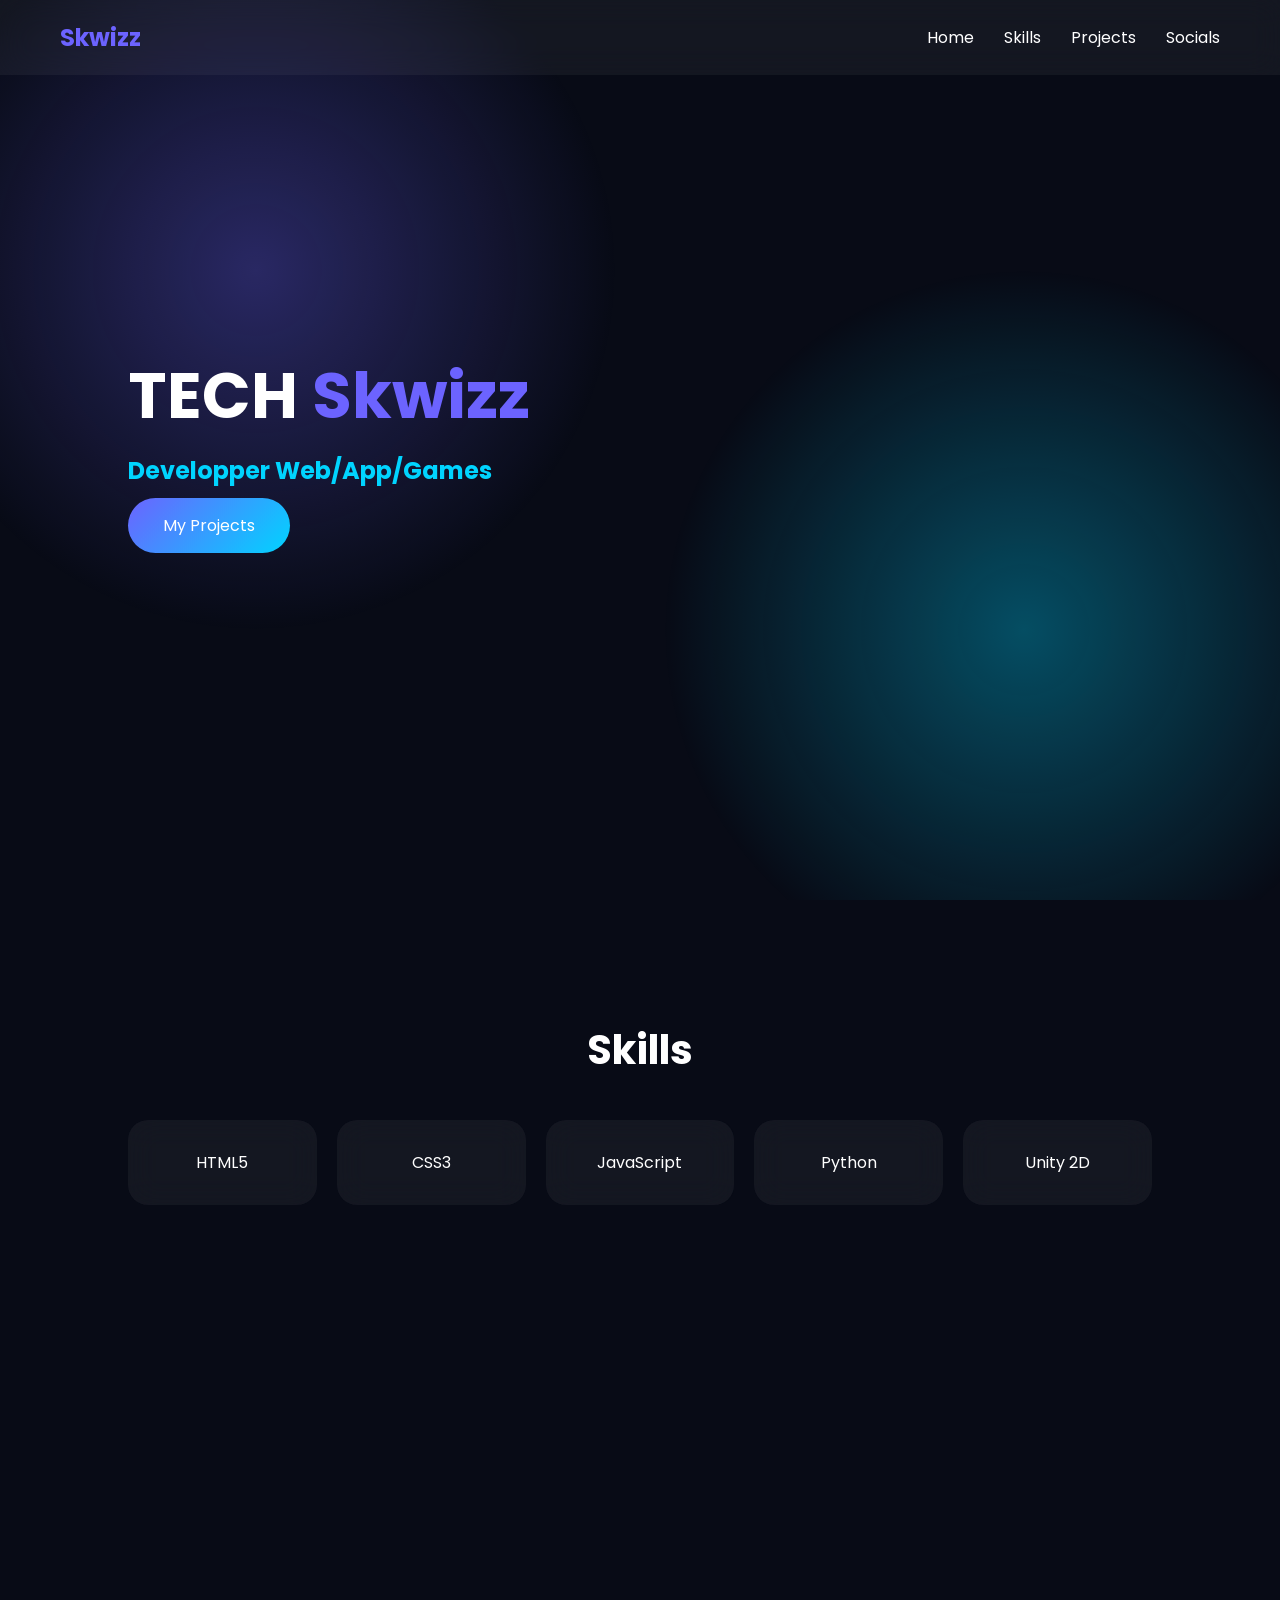
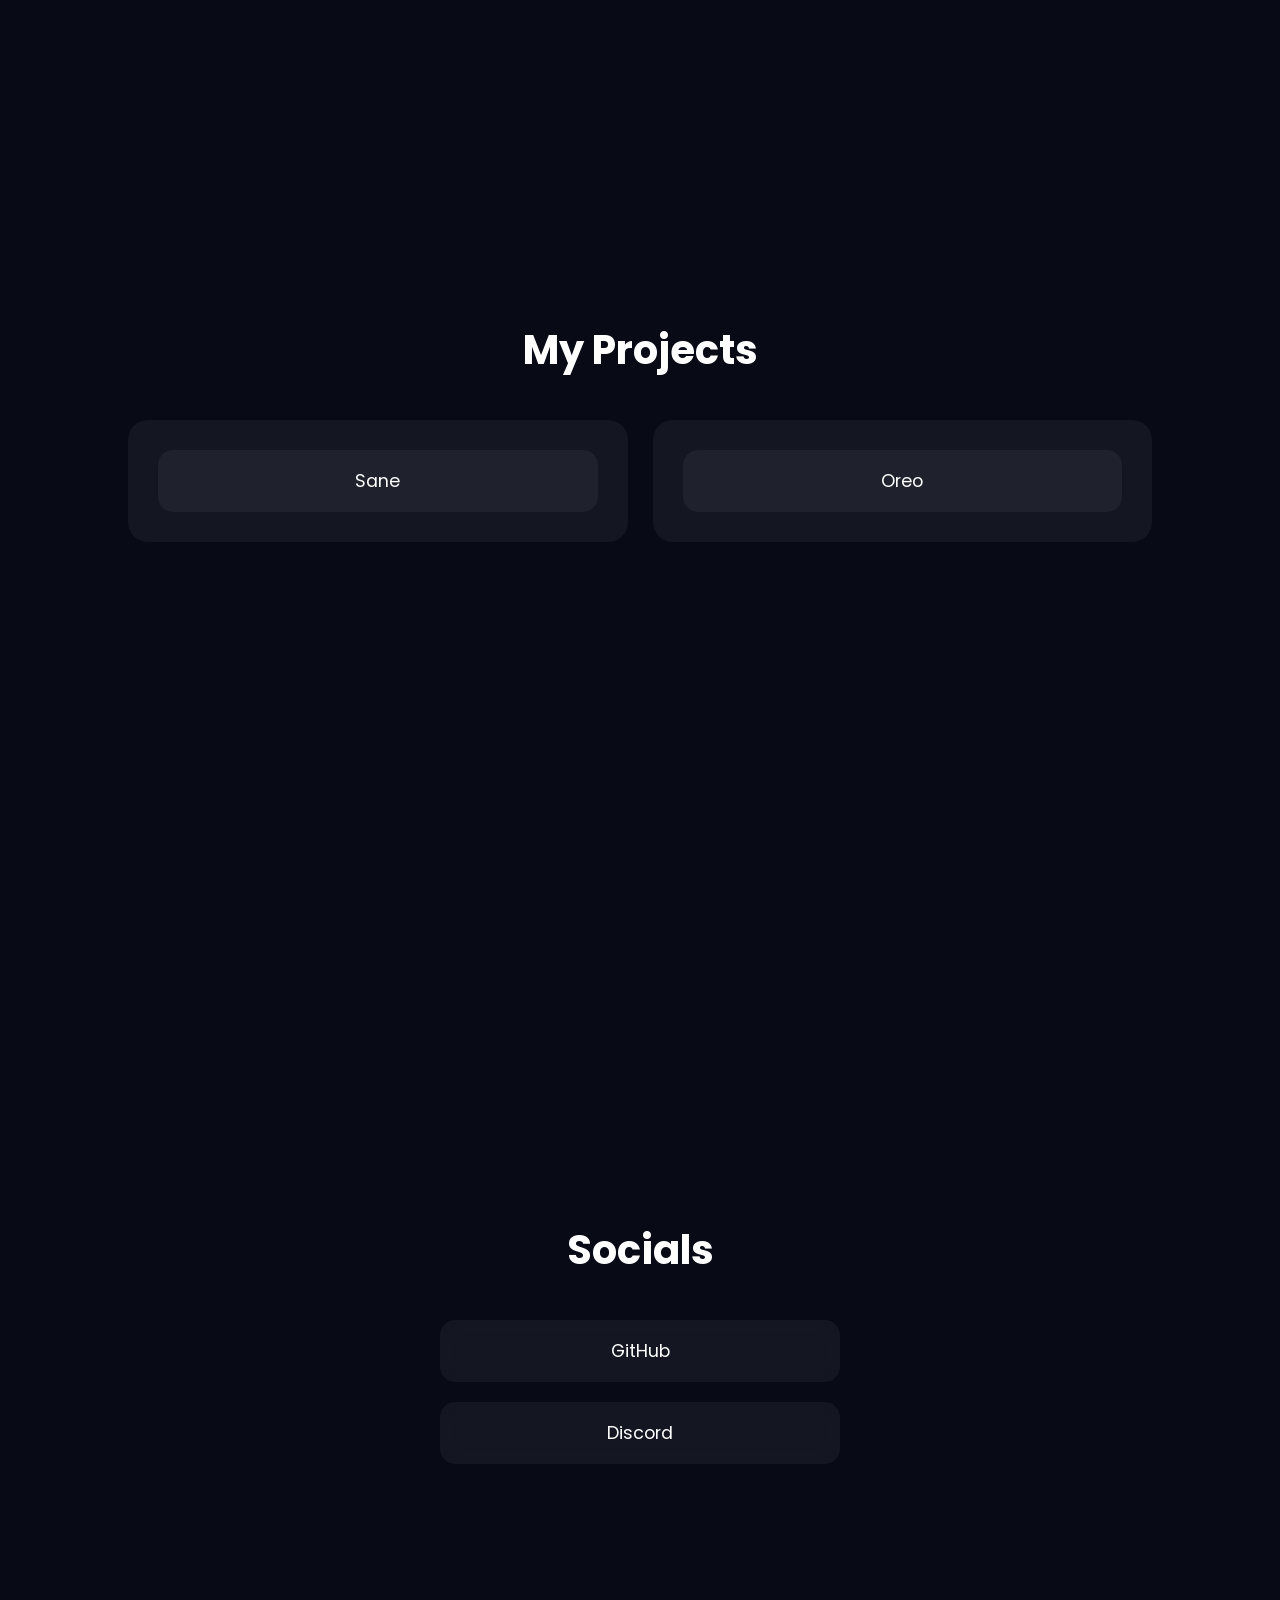
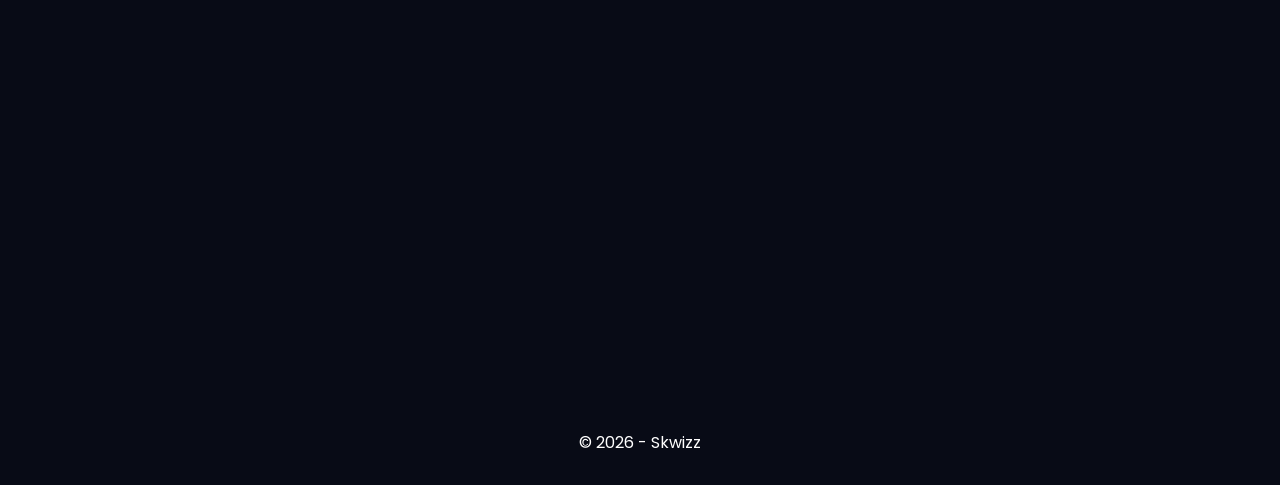
==== index.html @ 49764647 "Add files via upload" ====
<!DOCTYPE html>
<html lang="fr">
<head>
    <meta charset="UTF-8">
    <meta name="viewport" content="width=device-width, initial-scale=1.0">
    <title>Skwizz</title>

    <link rel="stylesheet" href="style.css">

    <link href="https://fonts.googleapis.com/css2?family=Poppins:wght@300;400;500;600;700&display=swap" rel="stylesheet">
</head>
<body>

    <div class="bg-animation"></div>

    <header>
        <nav>
            <h2 class="logo">Skwizz</h2>

            <ul>
                <li><a href="#home">Home</a></li>
                
                <li><a href="#skills">Skills</a></li>
                <li><a href="#projects">Projects</a></li>
                
                <li><a href="#socials">Socials</a></li>
            </ul>
        </nav>
    </header>

    <section id="home" class="hero">
        <div class="hero-content reveal">
            <h1>TECH<span> Skwizz</span></h1>
            <h2>Developper Web/App/Games</h2>
            

            <a href="#projects" class="btn">My Projects</a>
        </div>
    </section>

    

    <section id="skills" class="skills reveal">
        <h2>Skills</h2>

        <div class="skills-grid">
            <div class="card">HTML5</div>
            <div class="card">CSS3</div>
            <div class="card">JavaScript</div>
            <div class="card">Python</div>
            <div class="card">Unity 2D</div>
            
        </div>
    </section>

    <section id="projects" class="projects reveal">
        <h2>My Projects</h2>

        <div class="projects-grid">

            <div class="project-card">
                 <a href="sane.html" target="blank" class="link-item">
            Sane
        </a>
                
            </div>
            <div class="project-card">
                 <a href="oreo.html" target="blank" class="link-item">
            Oreo
        </a>
                
            </div>

            

        </div>
    </section>

<section id="socials" class="socials-reveal reveal">

    <h2>Socials</h2>

    <div class="links">

        <a href="https://github.com/Skwizzz" target="blank" class="link-item">
            GitHub
        </a>

        <a href="https://discord.gg/kUcrw5yC" target="_blank" class="link-item">
            Discord
        </a>

    </div>

</section>

    <footer>
        <p>© 2026 - Skwizz</p>
    </footer>

    <script src="script.js"></script>

</body>
</html>
---- style.css ----
*{
    margin:0;
    padding:0;
    box-sizing:border-box;
    scroll-behavior:smooth;
}

body{
    font-family:'Poppins',sans-serif;
    background:#080b16;
    color:white;
    overflow-x:hidden;
}

.bg-animation{
    position:fixed;
    width:100%;
    height:100%;
    background:
    radial-gradient(circle at 20% 30%, #6c63ff55, transparent 30%),
    radial-gradient(circle at 80% 70%, #00d4ff55, transparent 30%);
    z-index:-1;
}

header{
    position:fixed;
    top:0;
    width:100%;
    backdrop-filter:blur(15px);
    background:rgba(255,255,255,0.05);
    z-index:1000;
}

nav{
    max-width:1200px;
    margin:auto;
    padding:20px;
    display:flex;
    justify-content:space-between;
    align-items:center;
}

.logo{
    color:#6c63ff;
}

nav ul{
    display:flex;
    list-style:none;
    gap:30px;
}

nav a{
    text-decoration:none;
    color:white;
    transition:.3s;
}

nav a:hover{
    color:#6c63ff;
}

section{
    min-height:100vh;
    padding:120px 10%;
}

.hero{
    display:flex;
    align-items:center;
}

.hero-content h1{
    font-size:4rem;
}

.hero-content span{
    color:#6c63ff;
}

.hero-content h2{
    margin:10px 0;
    color:#00d4ff;
}

.hero-content p{
    max-width:600px;
    margin-bottom:30px;
}

.btn{
    display:inline-block;
    padding:15px 35px;
    background:linear-gradient(135deg,#6c63ff,#00d4ff);
    color:white;
    text-decoration:none;
    border-radius:50px;
    transition:.4s;
}

.btn:hover{
    transform:translateY(-5px);
    box-shadow:0 10px 25px #6c63ff80;
}

.about,
.skills,
.projects,
.contact{
    text-align:center;
}

.about h2,
.skills h2,
.projects h2,
.contact h2{
    margin-bottom:40px;
    font-size:2.5rem;
}

.skills-grid{
    display:grid;
    grid-template-columns:repeat(auto-fit,minmax(180px,1fr));
    gap:20px;
}

.card{
    padding:30px;
    border-radius:20px;
    background:rgba(255,255,255,.05);
    backdrop-filter:blur(15px);
    transition:.4s;
}

.card:hover{
    transform:translateY(-10px);
    background:rgba(108,99,255,.2);
}

.projects-grid{
    display:grid;
    grid-template-columns:repeat(auto-fit,minmax(280px,1fr));
    gap:25px;
}

.project-card{
    padding:30px;
    border-radius:20px;
    background:rgba(255,255,255,.05);
    transition:.4s;
}

.project-card:hover{
    transform:translateY(-10px);
    box-shadow:0 10px 30px rgba(0,212,255,.2);
}

form{
    max-width:600px;
    margin:auto;
    display:flex;
    flex-direction:column;
    gap:20px;
}

input,
textarea{
    padding:15px;
    border:none;
    outline:none;
    border-radius:12px;
    background:rgba(255,255,255,.08);
    color:white;
}

textarea{
    min-height:150px;
}

button{
    padding:15px;
    border:none;
    border-radius:12px;
    cursor:pointer;
    background:linear-gradient(135deg,#6c63ff,#00d4ff);
    color:white;
    font-weight:600;
}

footer{
    text-align:center;
    padding:30px;
}

.reveal{
    opacity:0;
    transform:translateY(60px);
    transition:1s;
}

.reveal.active{
    opacity:1;
    transform:translateY(0);
}

@media(max-width:768px){

    nav{
        flex-direction:column;
        gap:15px;
    }

    nav ul{
        flex-wrap:wrap;
        justify-content:center;
    }

    .hero-content h1{
        font-size:2.5rem;
    }
}
.socials-reveal{
    min-height:100vh;
    padding:120px 10%;
    text-align:center;
}

.socials-reveal h2{
    font-size:2.5rem;
    margin-bottom:40px;
}

.links{
    display:flex;
    flex-direction:column;
    gap:20px;
    max-width:400px;
    margin:auto;
}

.link-item{
    display:block;
    padding:18px 25px;
    border-radius:15px;
    text-decoration:none;
    color:white;
    font-size:1.1rem;

    background:rgba(255,255,255,0.05);
    backdrop-filter:blur(10px);

    transition:0.3s;
}

.link-item:hover{
    transform:translateY(-5px);
    background:rgba(108,99,255,0.25);
    box-shadow:0 10px 25px rgba(0,212,255,0.25);
}
/* ===== PAGE PROJET ===== */

.project-page {
    min-height: 100vh;
    display: flex;
    justify-content: center;
    align-items: center;
    padding: 120px 10%;
}

.project-box {
    max-width: 800px;
    text-align: center;
    padding: 40px;
    border-radius: 25px;

    background: rgba(255,255,255,0.05);
    backdrop-filter: blur(15px);

    box-shadow: 0 10px 40px rgba(0,0,0,0.3);
}

.project-box h1 {
    font-size: 3rem;
    margin-bottom: 20px;
}

.project-box p {
    color: rgba(255,255,255,0.8);
    line-height: 1.6;
    margin-bottom: 25px;
}

/* tags tech */
.tech {
    display: flex;
    justify-content: center;
    gap: 10px;
    flex-wrap: wrap;
    margin-bottom: 30px;
}

.tech span {
    padding: 8px 15px;
    border-radius: 50px;
    background: rgba(108,99,255,0.2);
    font-size: 0.9rem;
}

/* bouton déjà compatible avec .btn */
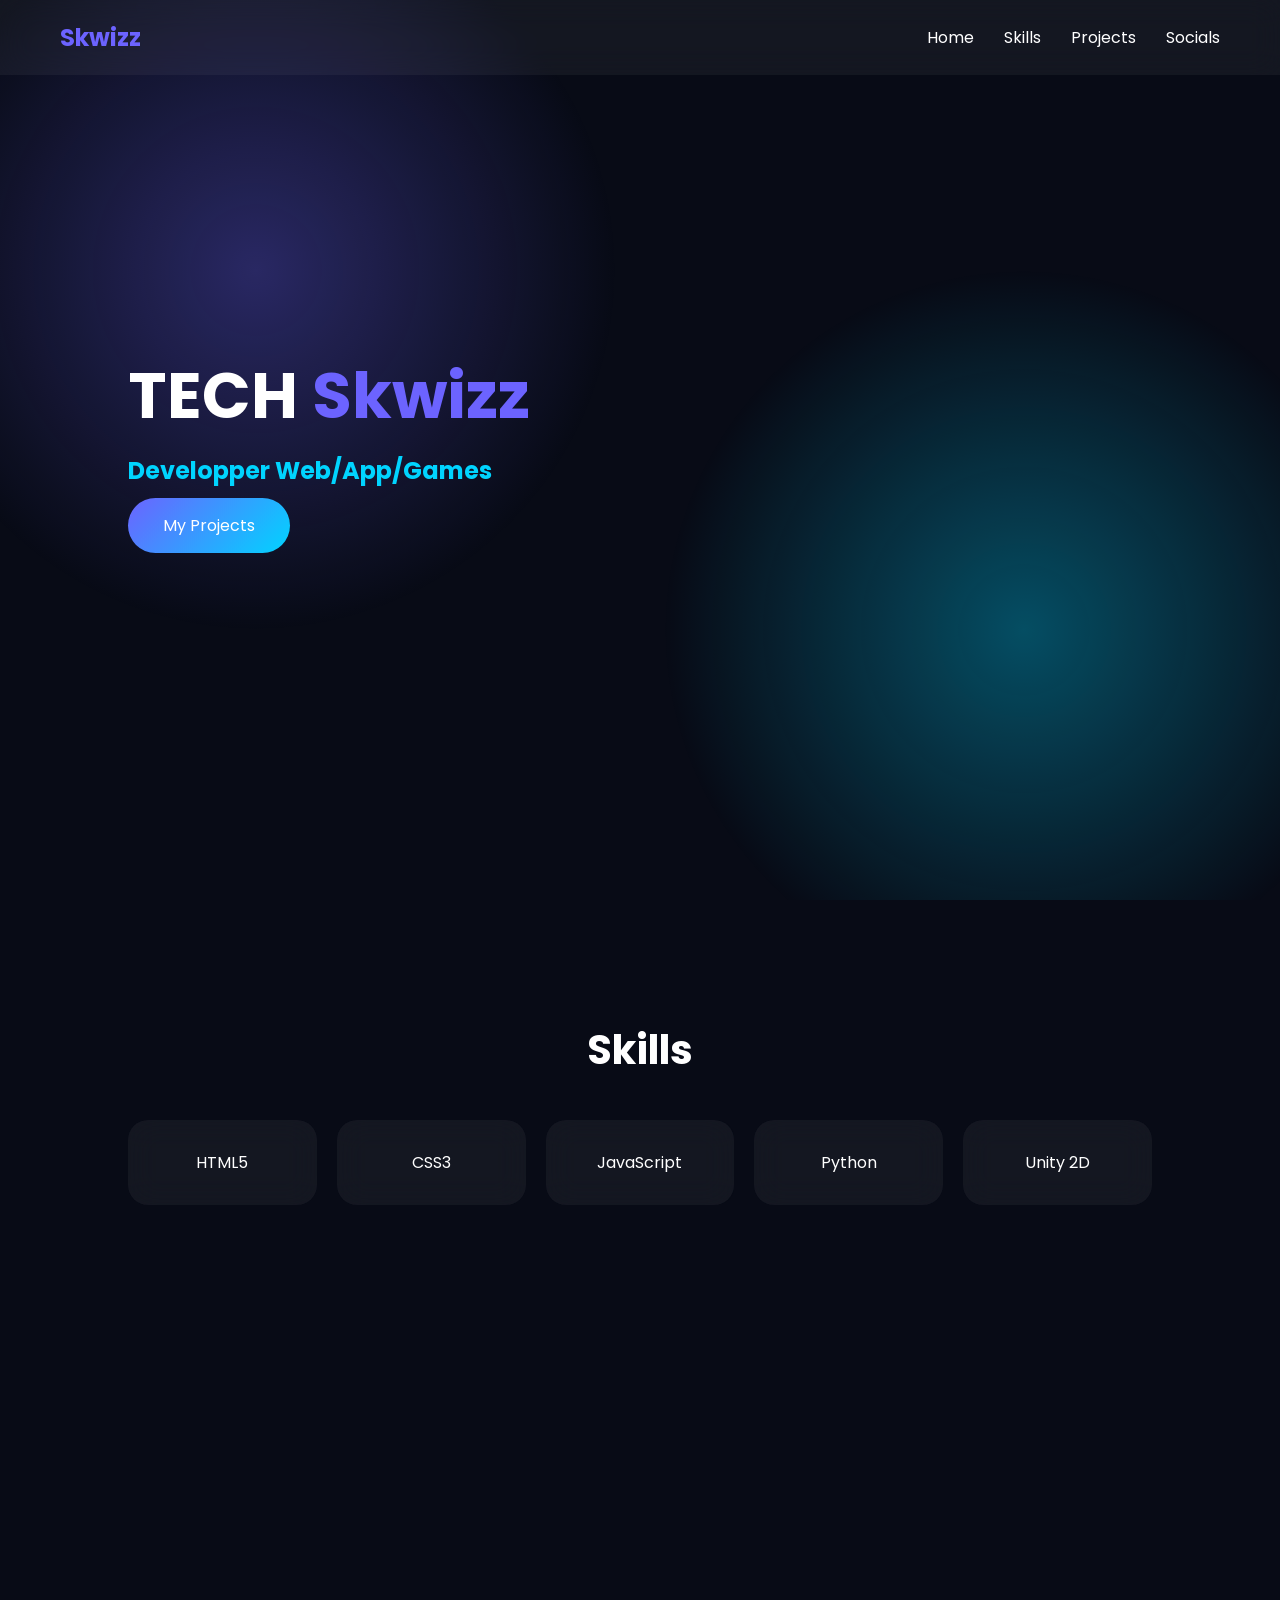
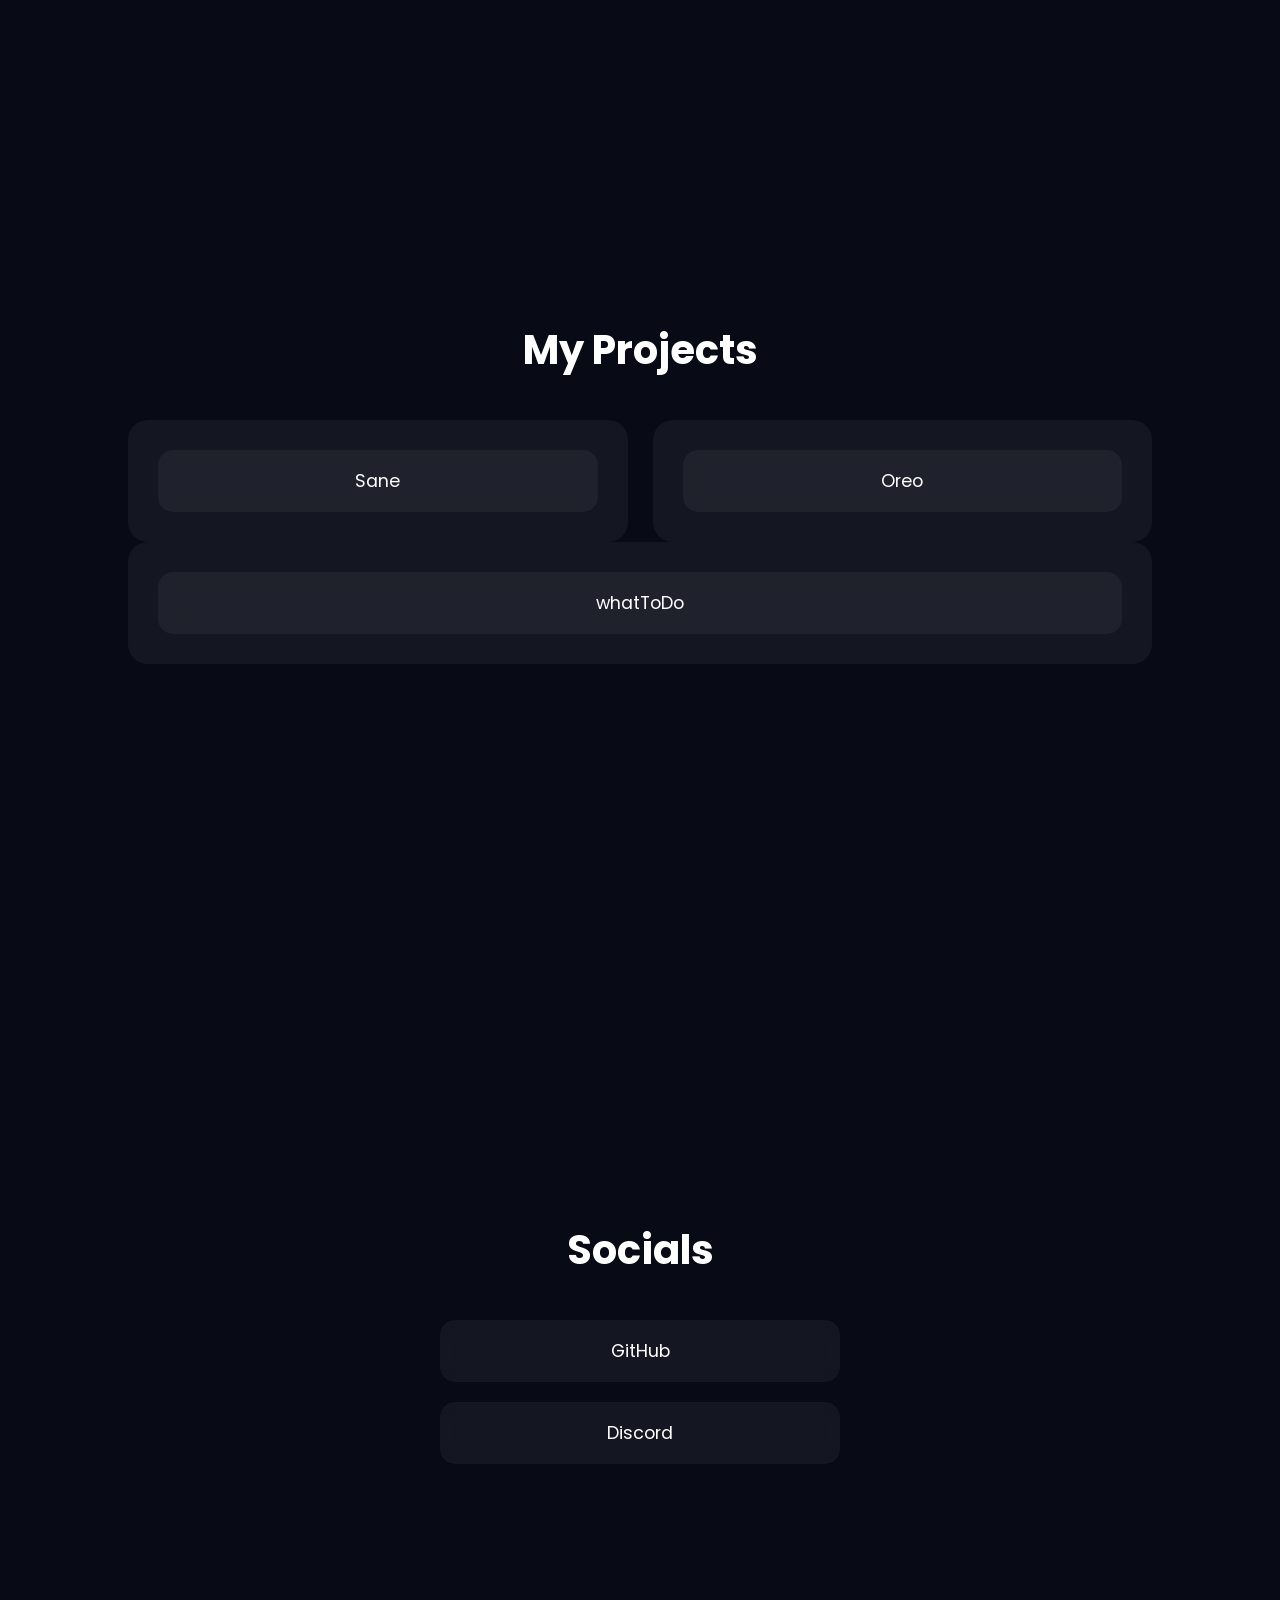
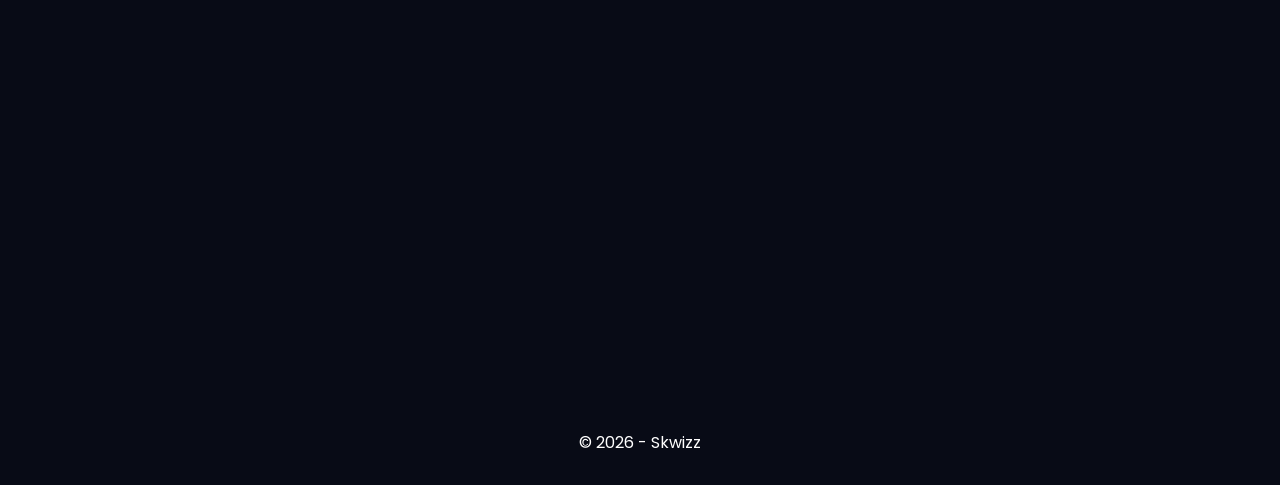
==== commit 0525441d: "Update index.html" ====
--- a/index.html
+++ b/index.html
@@ -70,7 +70,13 @@
         </a>
                 
             </div>
-
+              </div>
+            <div class="project-card">
+                 <a href="whatToDo.html" target="blank" class="link-item">
+            whatToDo
+        </a>
+                
+            </div>
             
 
         </div>
@@ -101,4 +107,4 @@
     <script src="script.js"></script>
 
 </body>
-</html>+</html>
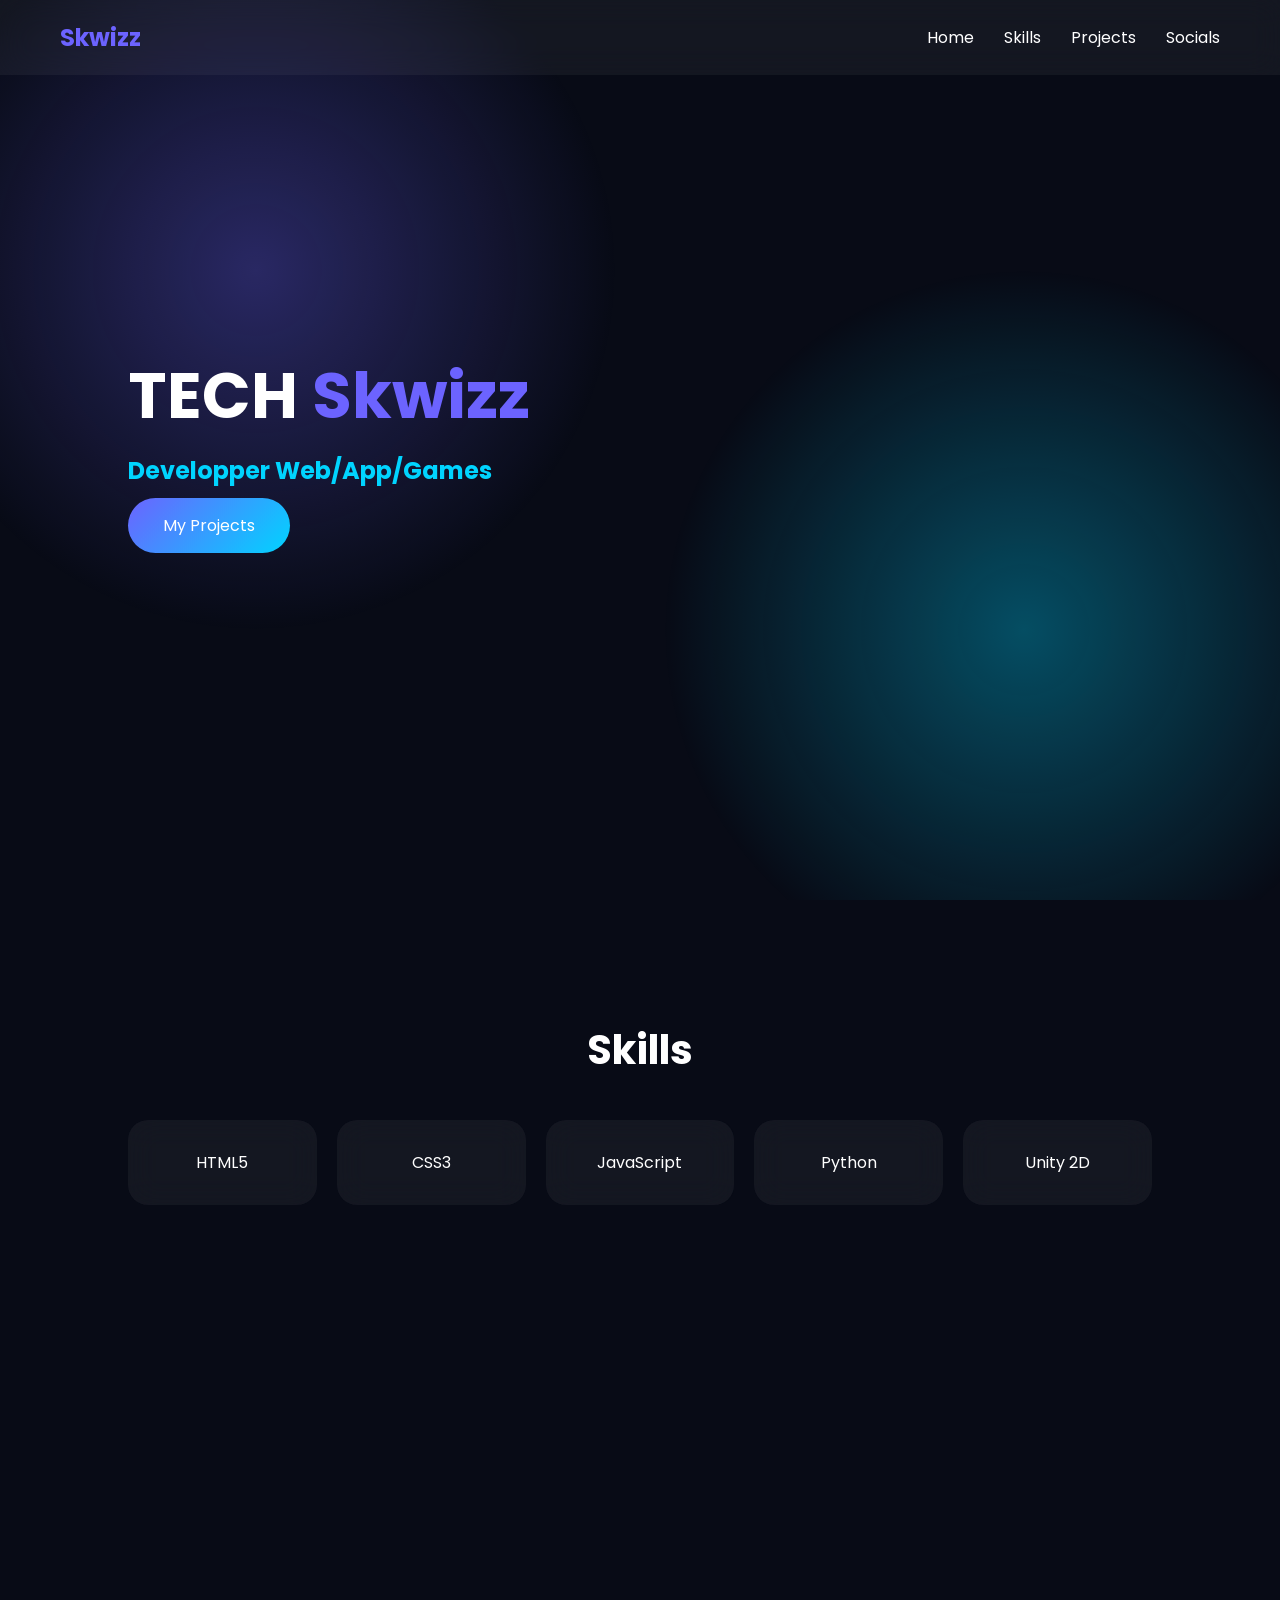
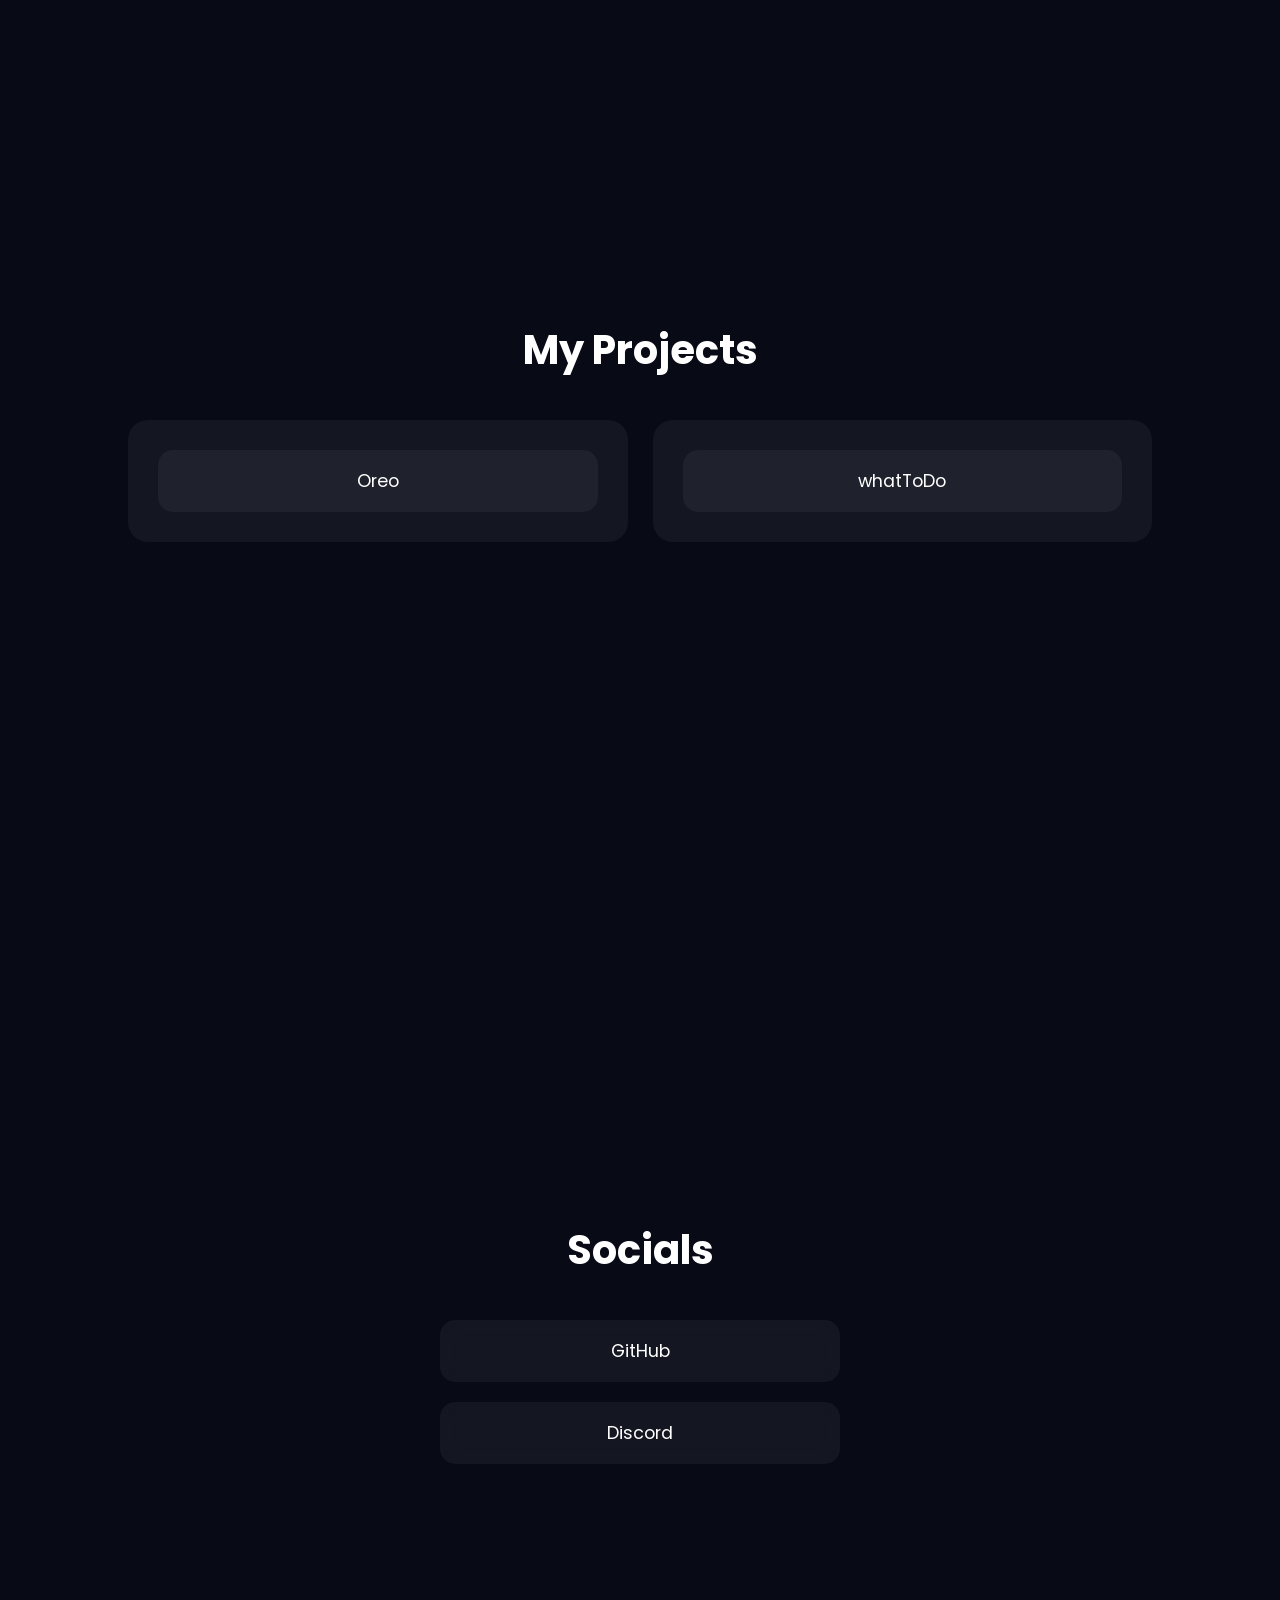
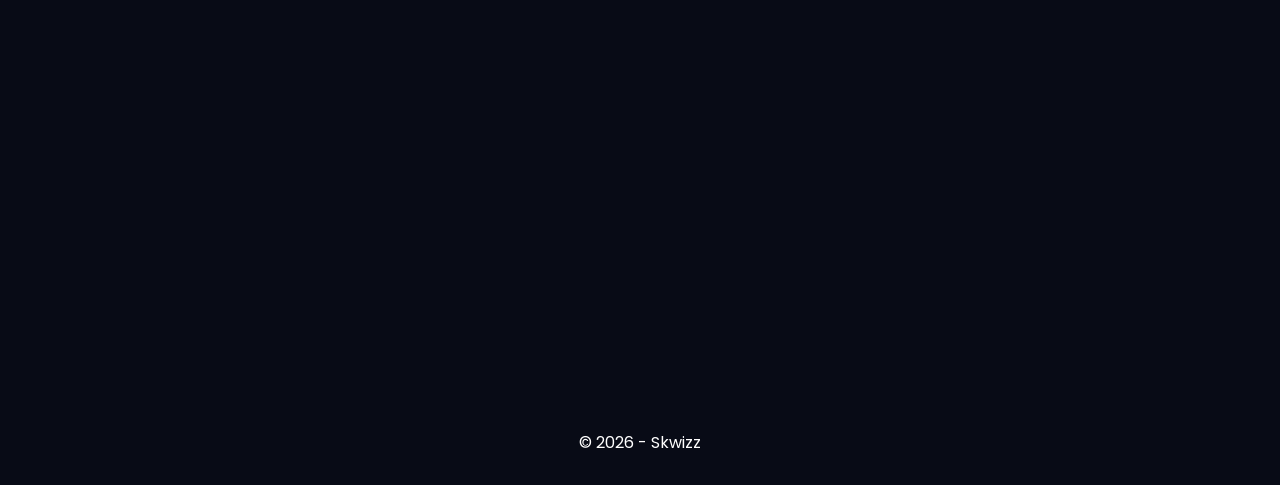
==== commit 98e8eba8: "Update index.html" ====
--- a/index.html
+++ b/index.html
@@ -58,19 +58,16 @@
 
         <div class="projects-grid">
 
-            <div class="project-card">
-                 <a href="sane.html" target="blank" class="link-item">
-            Sane
-        </a>
+           
                 
-            </div>
+            
             <div class="project-card">
                  <a href="oreo.html" target="blank" class="link-item">
             Oreo
         </a>
                 
             </div>
-              </div>
+              
             <div class="project-card">
                  <a href="whatToDo.html" target="blank" class="link-item">
             whatToDo
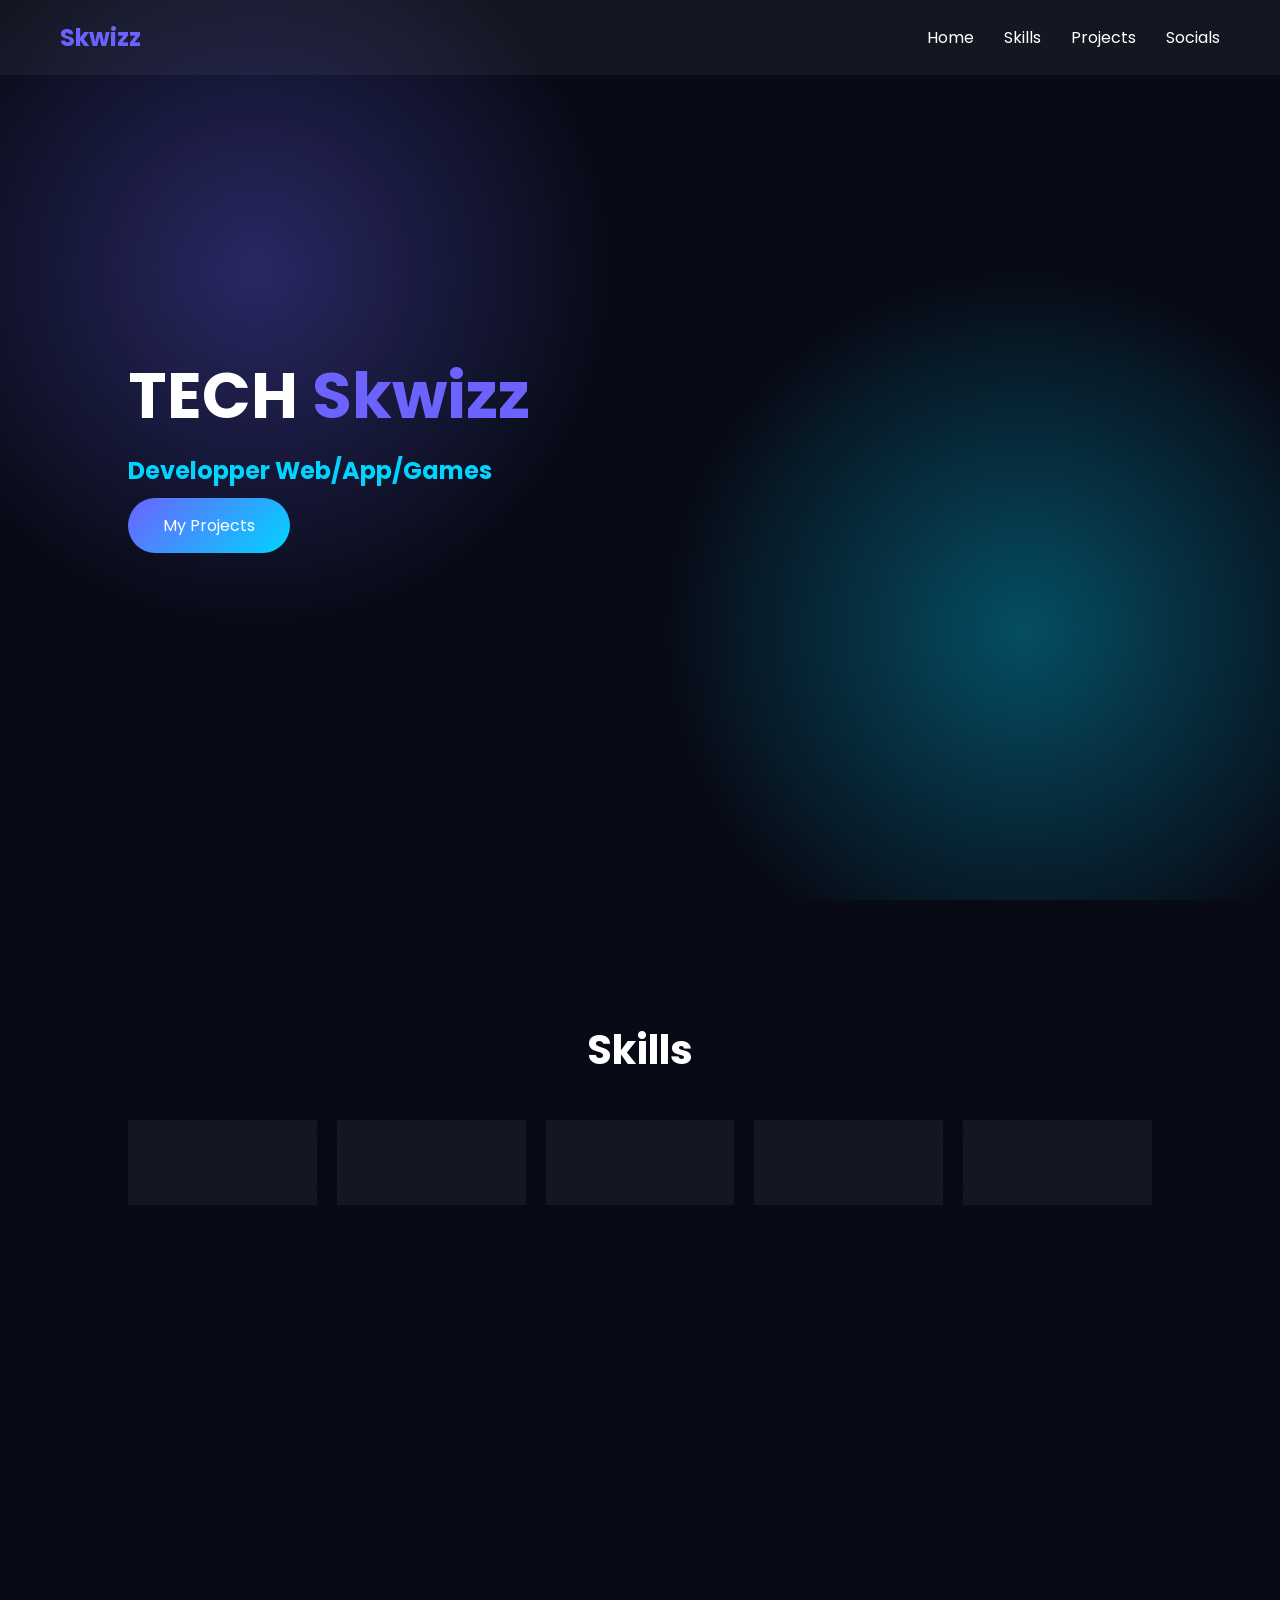
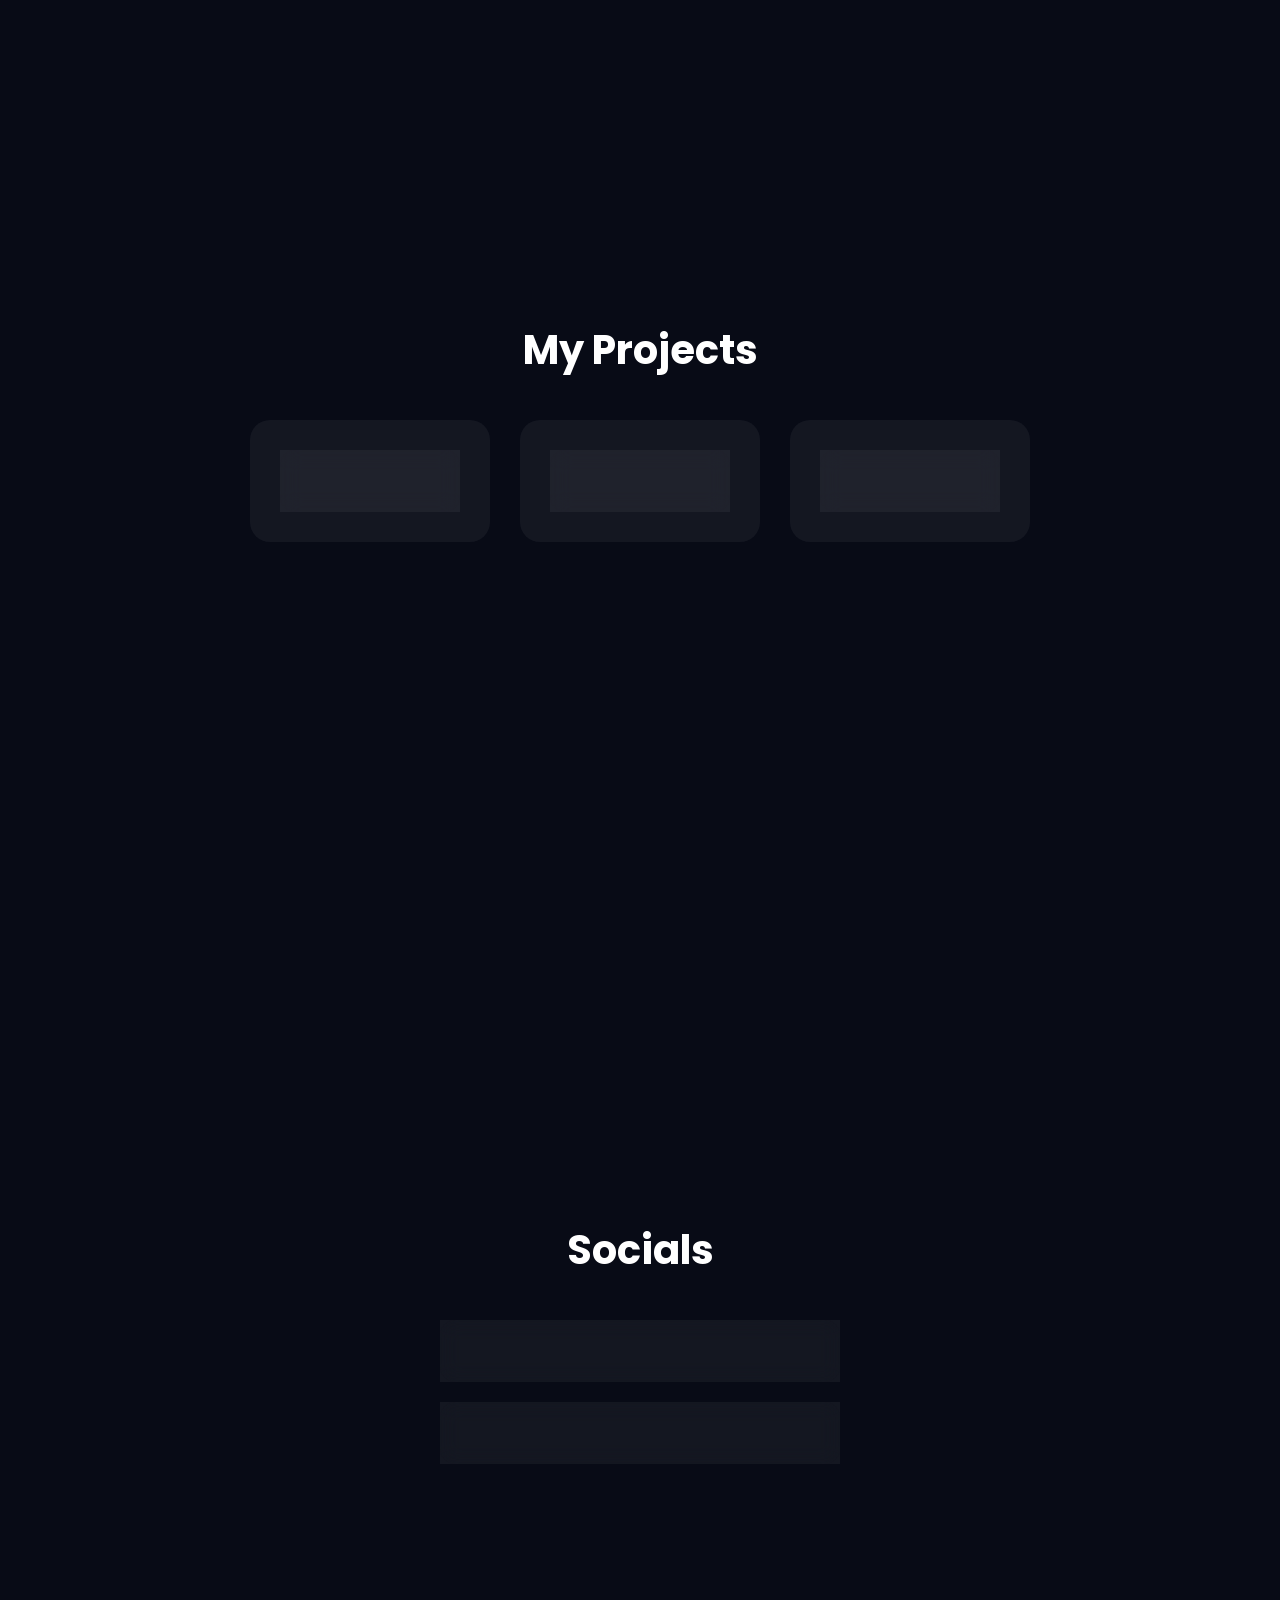
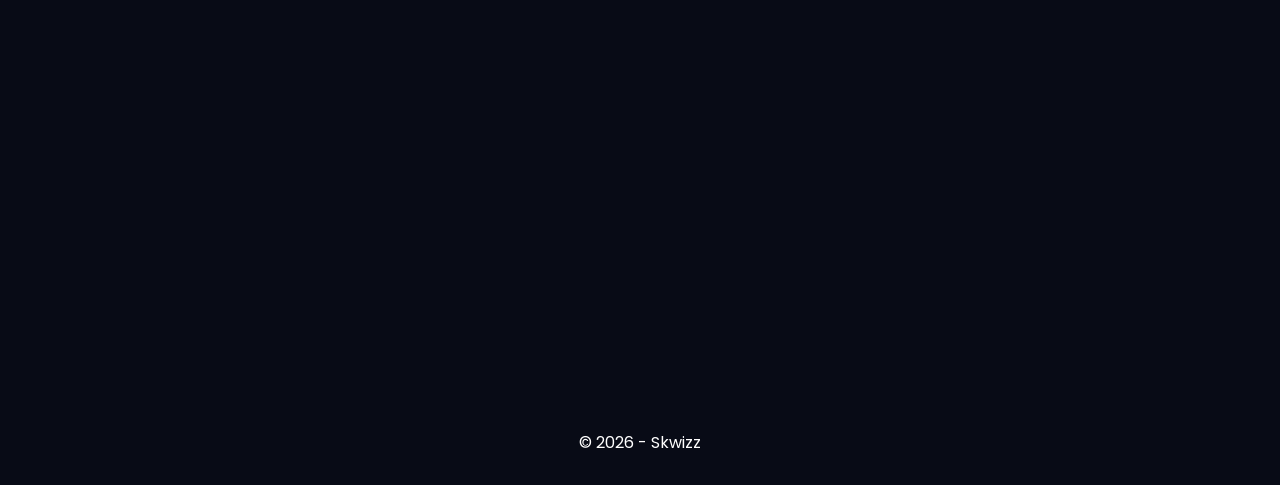
==== commit c57cdeaa: "Update index.html" ====
--- a/index.html
+++ b/index.html
@@ -72,9 +72,16 @@
                  <a href="whatToDo.html" target="blank" class="link-item">
             whatToDo
         </a>
+        
+              
                 
             </div>
-            
+             </a>
+        <div class="project-card">
+                 <a href="snippet.html" target="blank" class="link-item">
+            SnippetVault
+        </a>
+              
 
         </div>
     </section>
--- a/style.css
+++ b/style.css
@@ -137,10 +137,11 @@
     background:rgba(108,99,255,.2);
 }
 
-.projects-grid{
-    display:grid;
-    grid-template-columns:repeat(auto-fit,minmax(280px,1fr));
-    gap:25px;
+.projects-grid {
+    display: grid;
+    grid-template-columns: repeat(auto-fit, minmax(180px, 240px));
+    justify-content: center;
+    gap: 50px 30px; 
 }
 
 .project-card{
@@ -306,4 +307,4 @@
     font-size: 0.9rem;
 }
 
-/* bouton déjà compatible avec .btn */+/* bouton déjà compatible avec .btn */
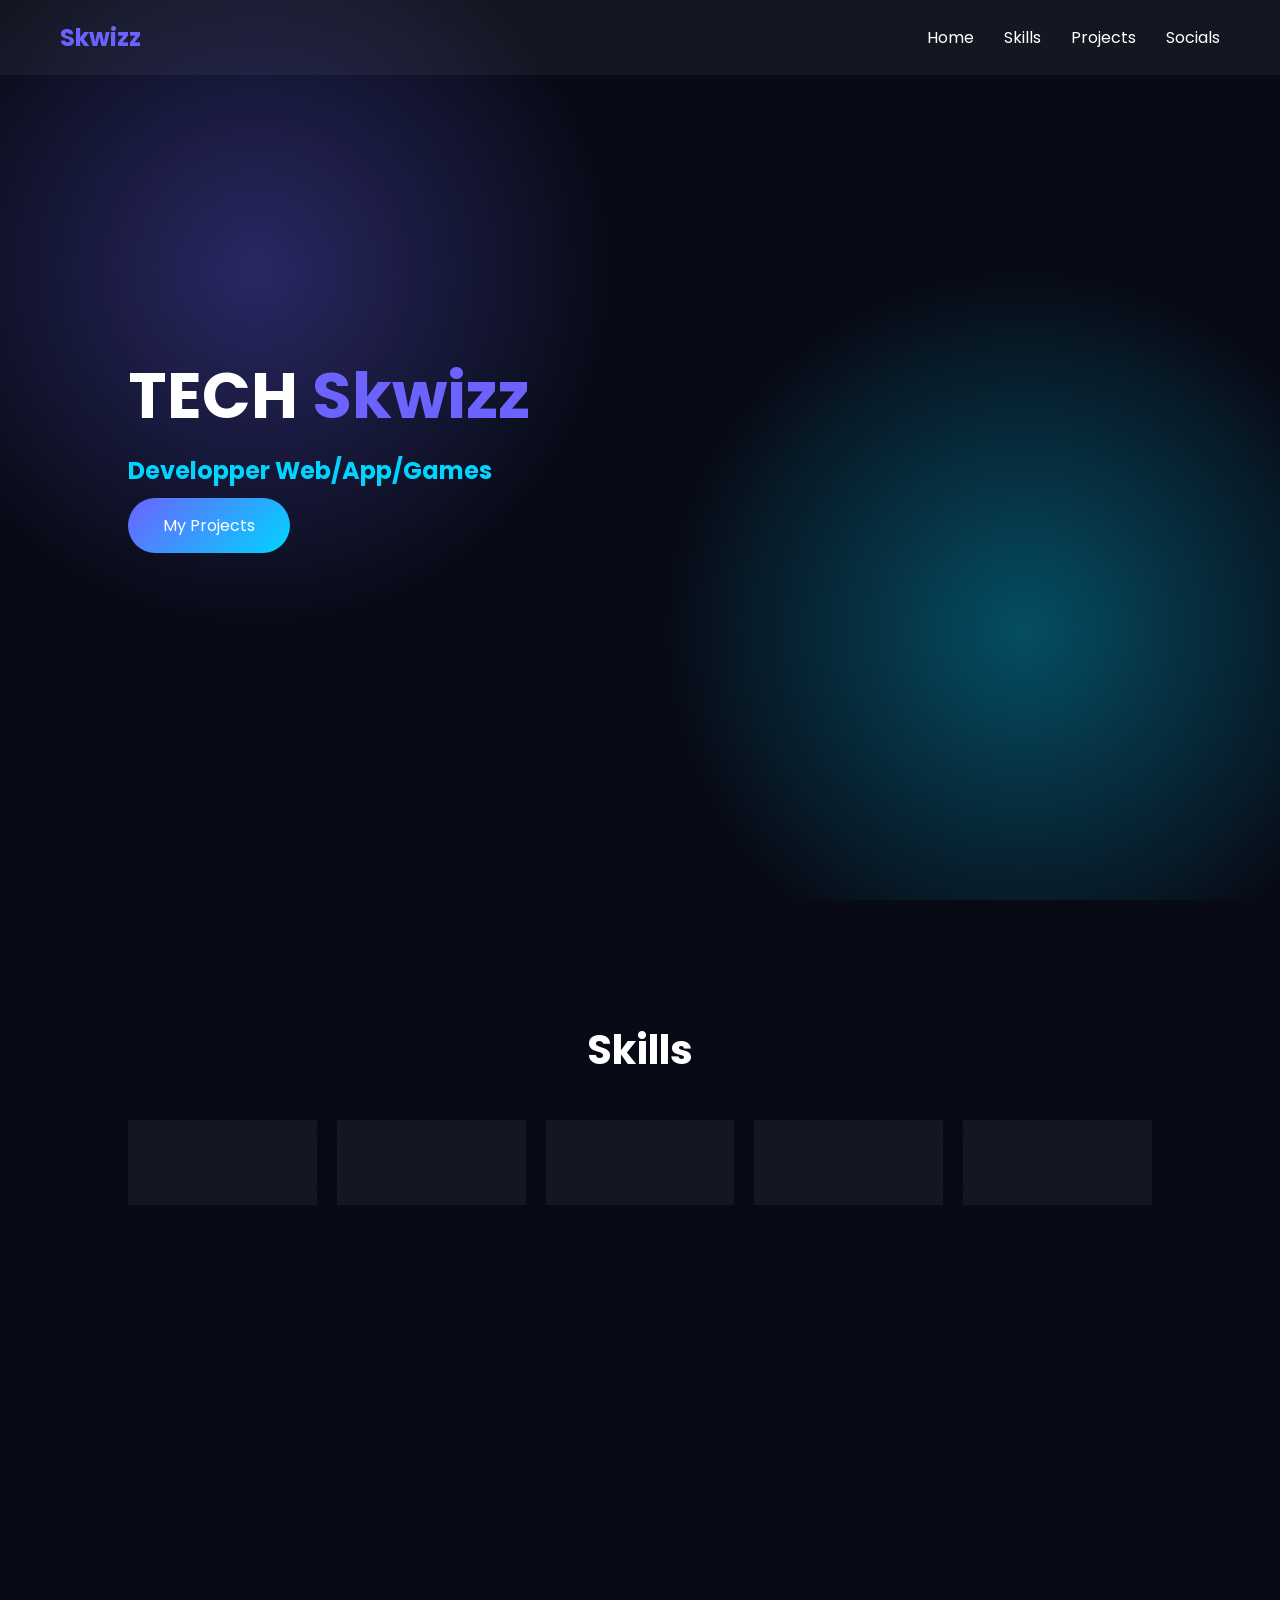
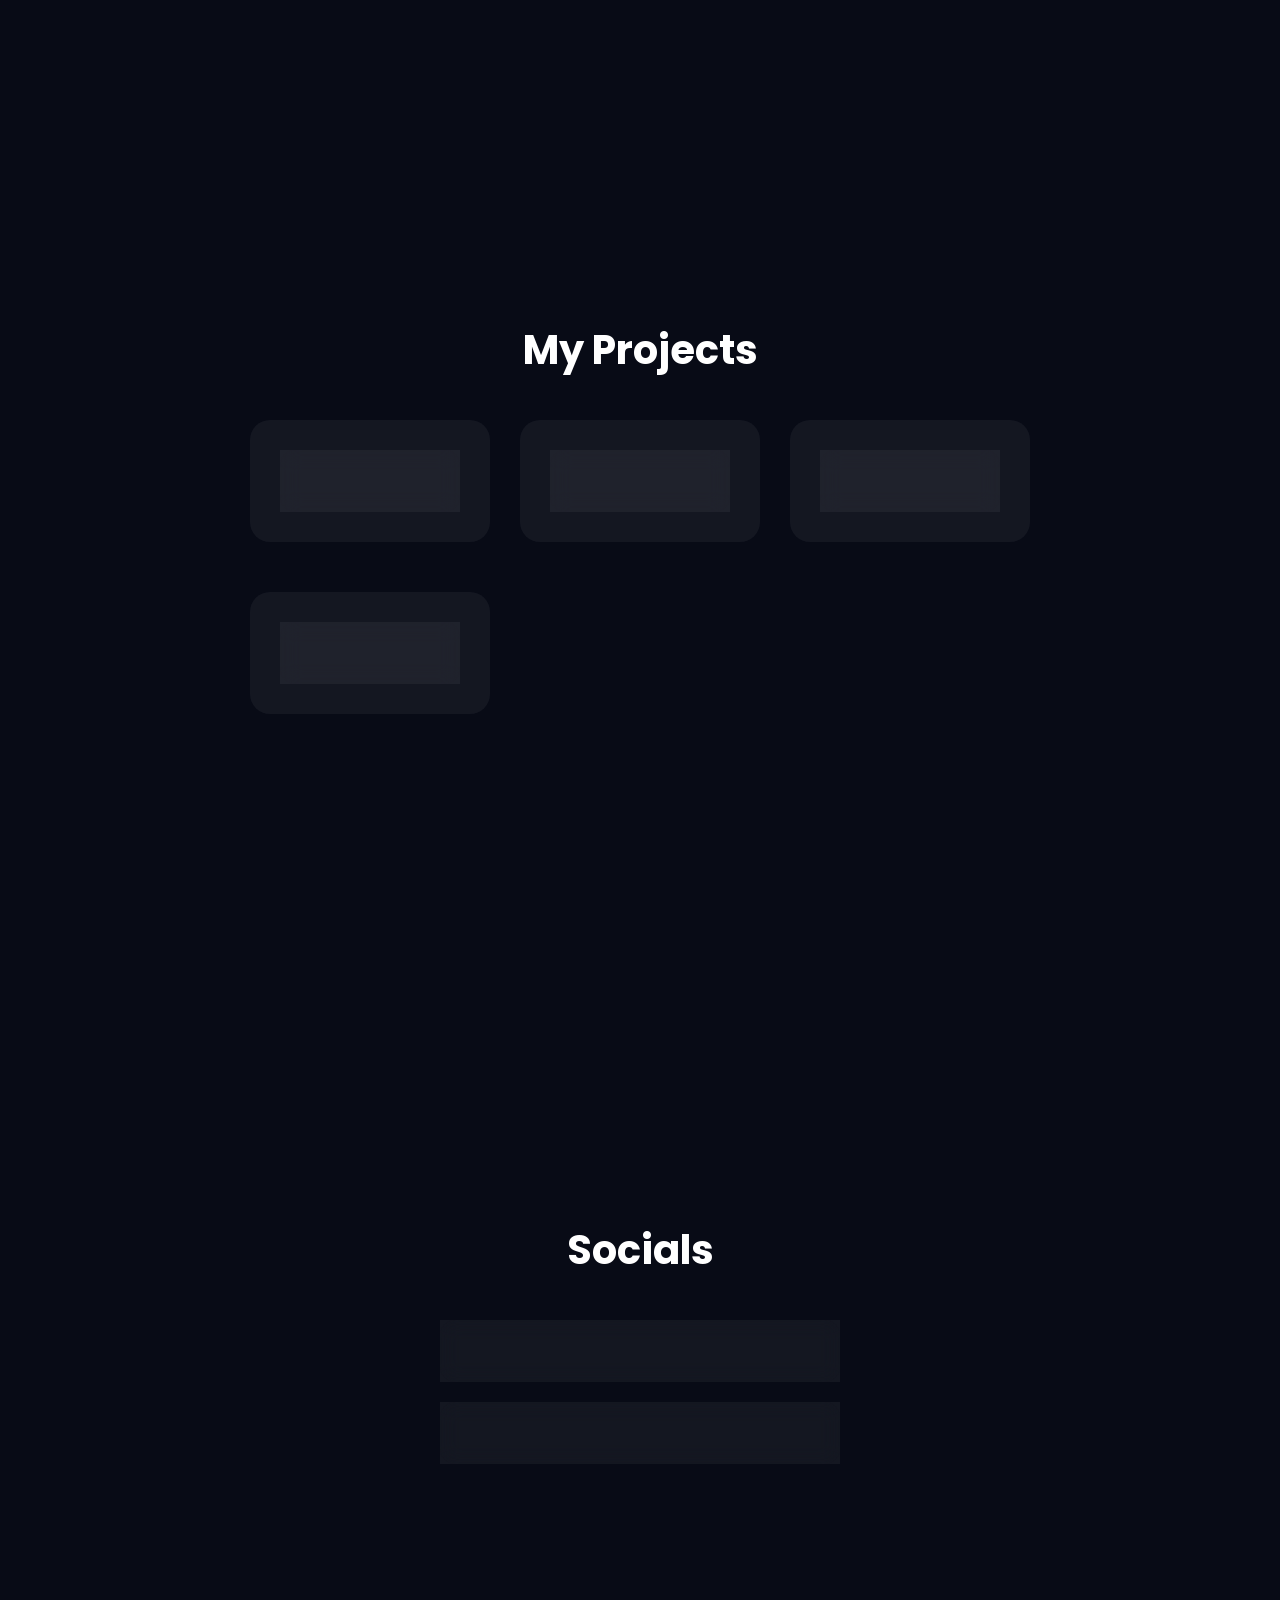
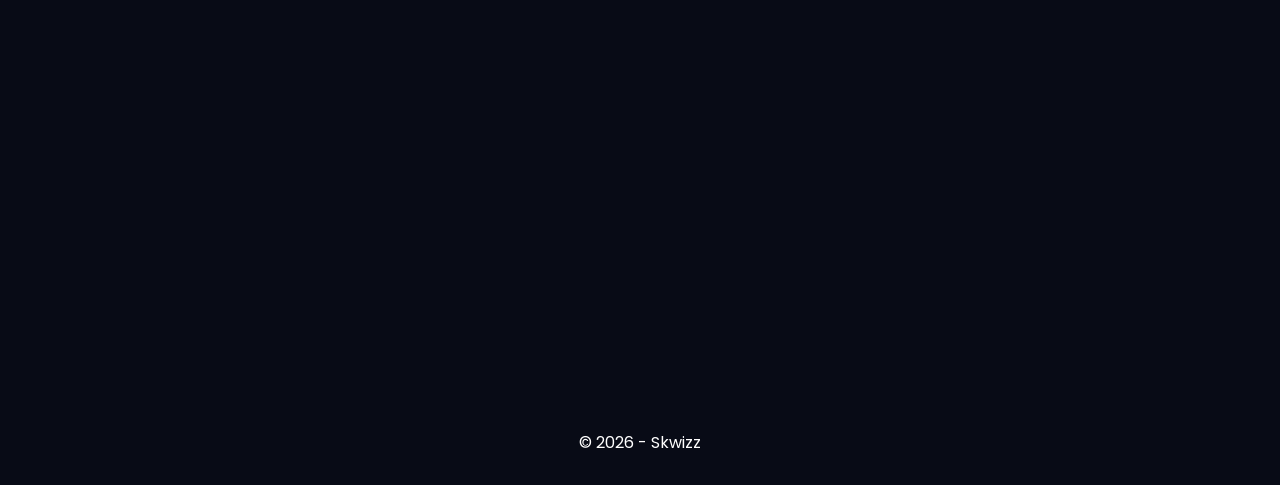
==== commit 53c6863a: "Update index.html" ====
--- a/index.html
+++ b/index.html
@@ -84,6 +84,12 @@
               
 
         </div>
+        <div class="project-card">
+                 <a href="pandragore.html" target="blank" class="link-item">
+            Pandragore
+        </a>
+                
+            </div>
     </section>
 
 <section id="socials" class="socials-reveal reveal">
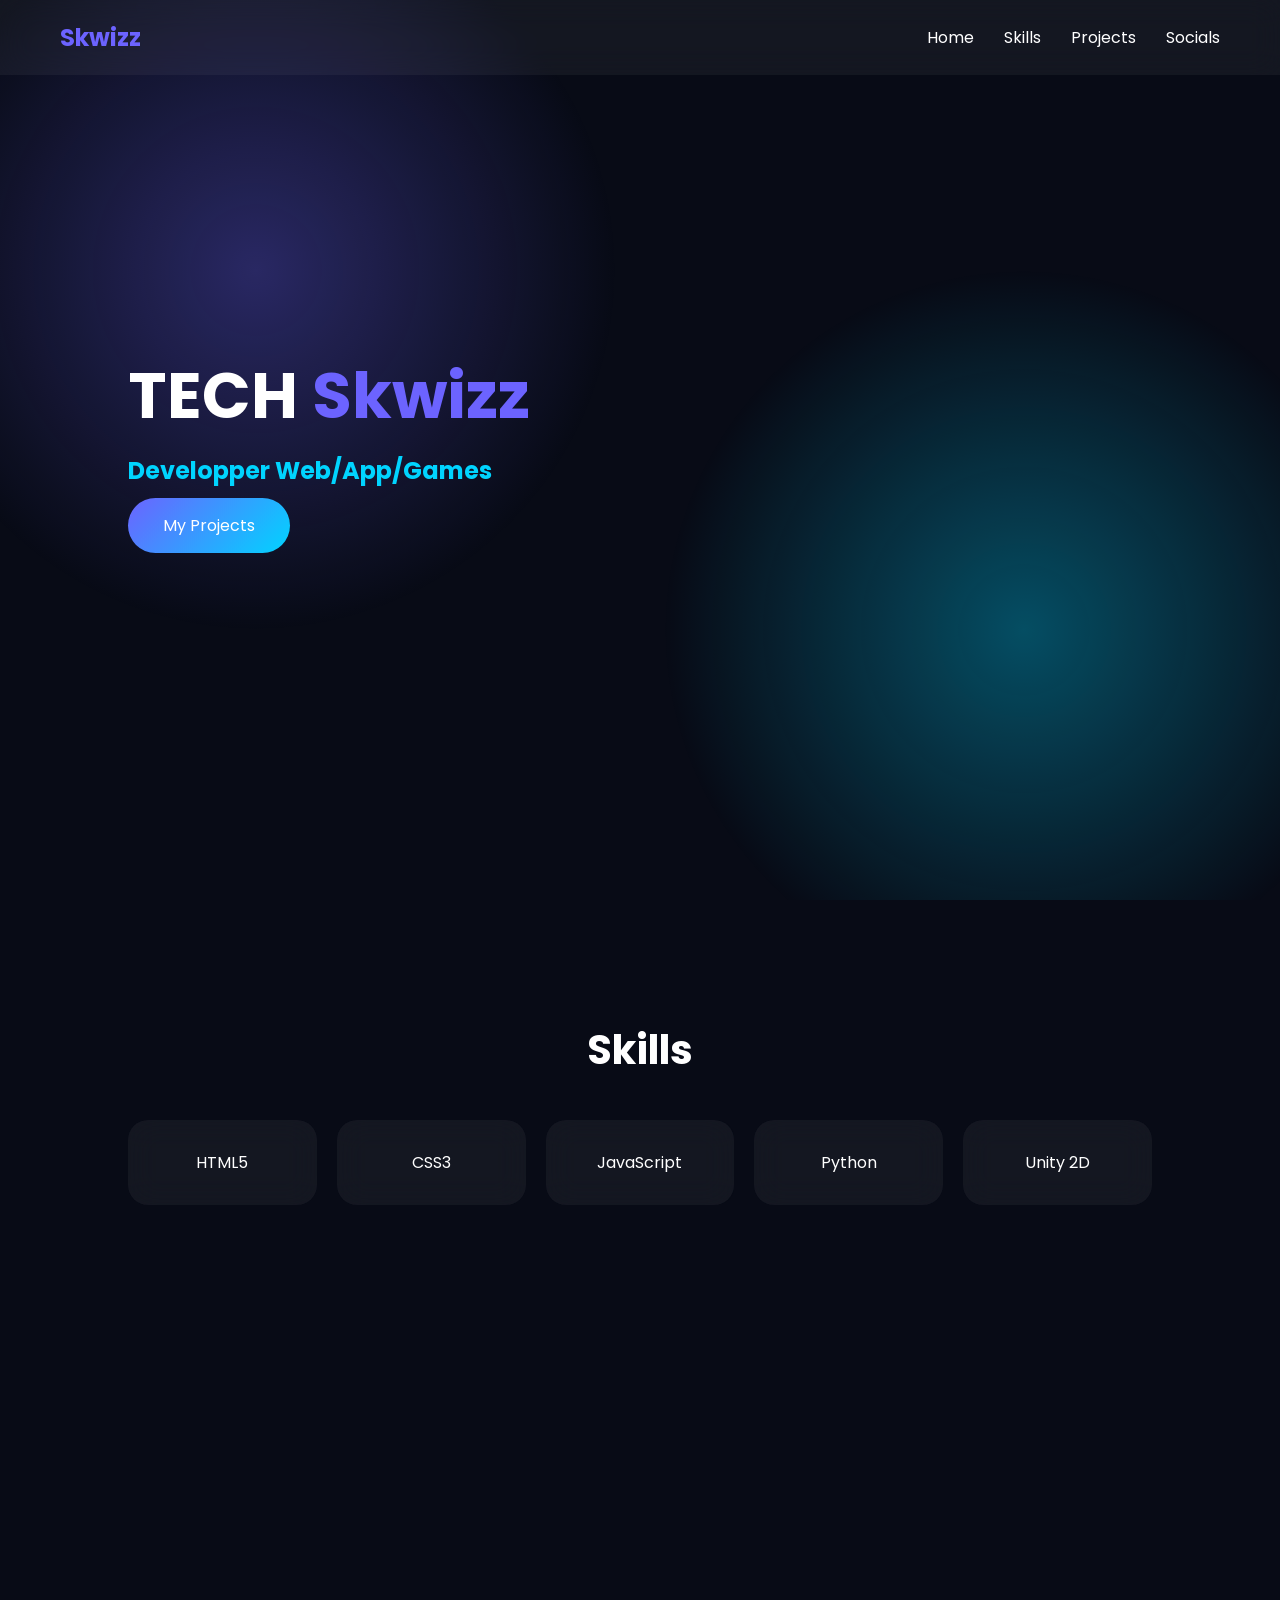
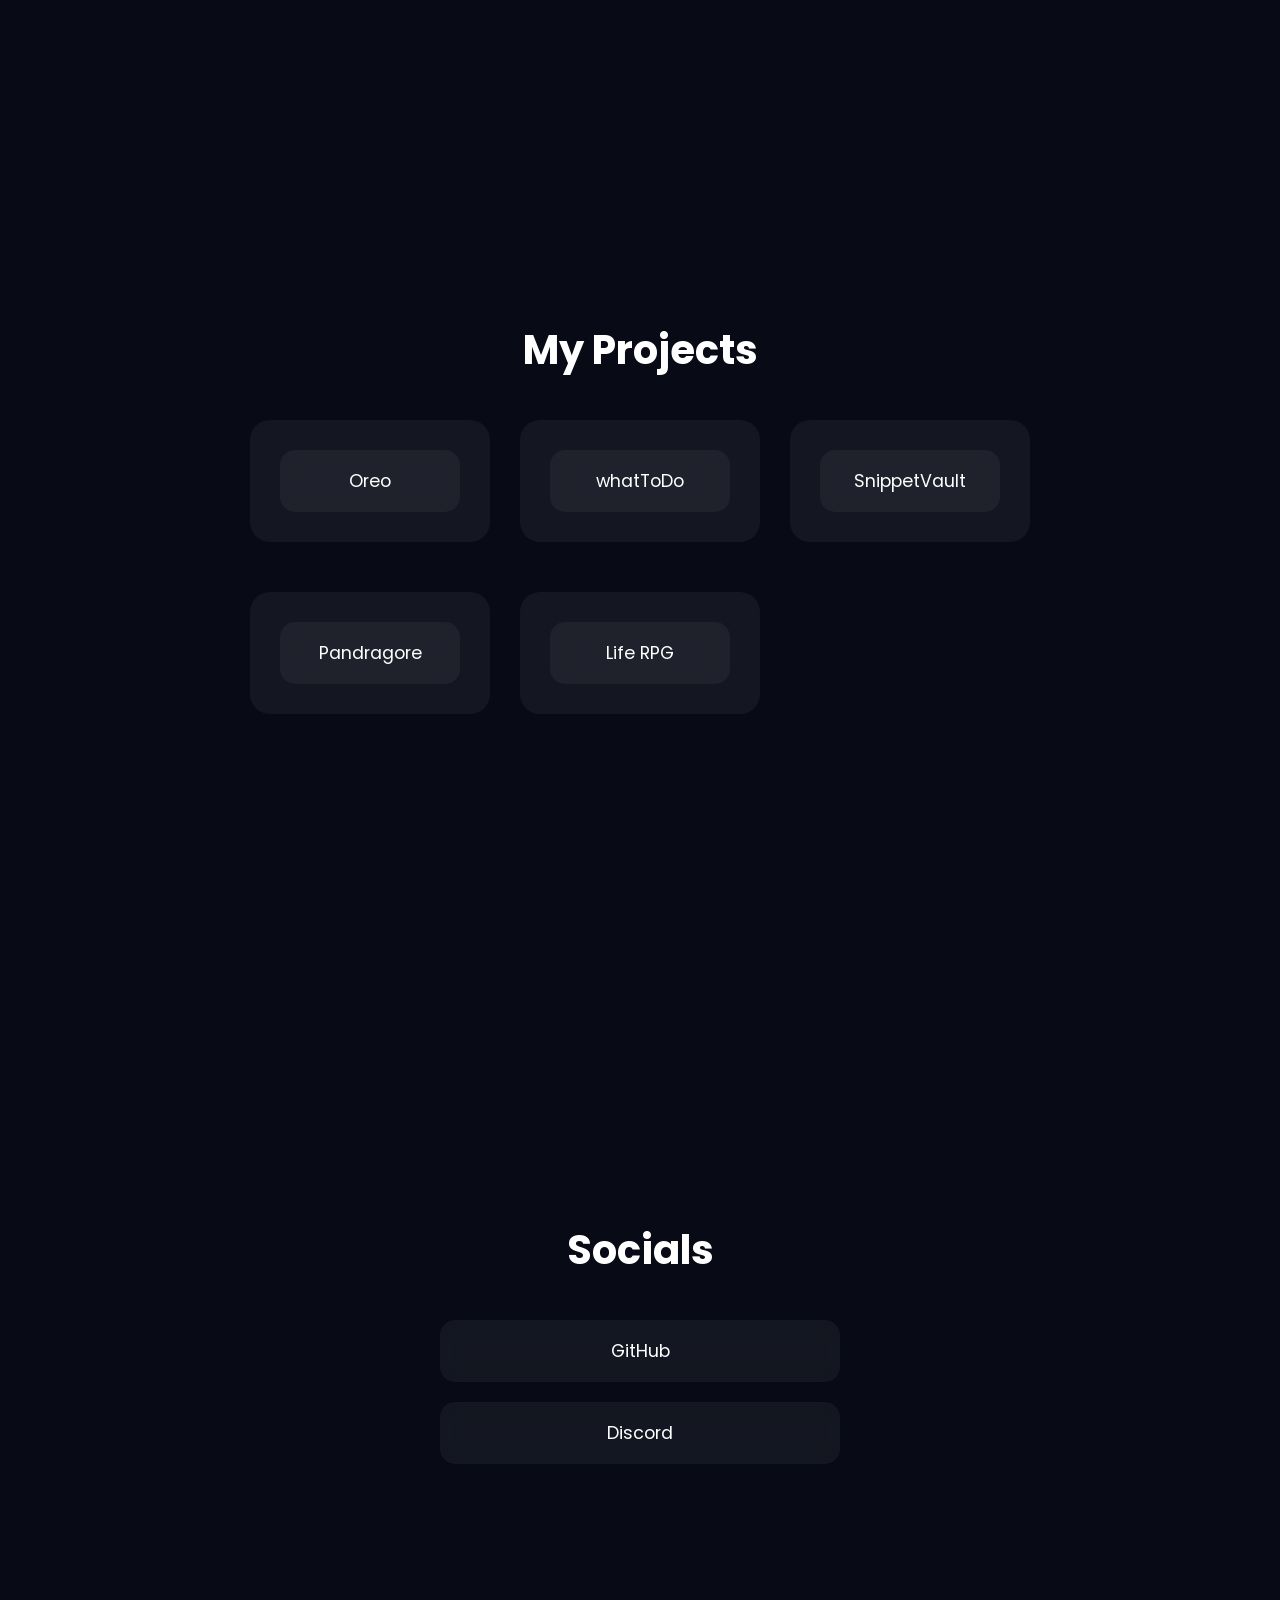
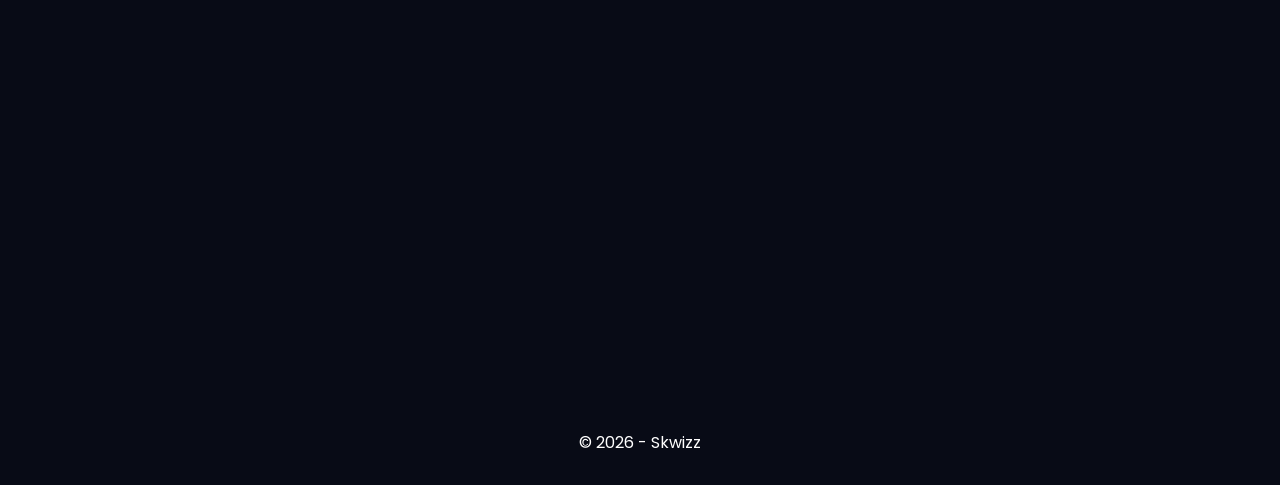
==== commit 7528f50a: "Update index.html" ====
--- a/index.html
+++ b/index.html
@@ -90,6 +90,12 @@
         </a>
                 
             </div>
+        <div class="project-card">
+                 <a href="liferpg.html" target="blank" class="link-item">
+            Life RPG
+        </a>
+                
+            </div>
     </section>
 
 <section id="socials" class="socials-reveal reveal">
